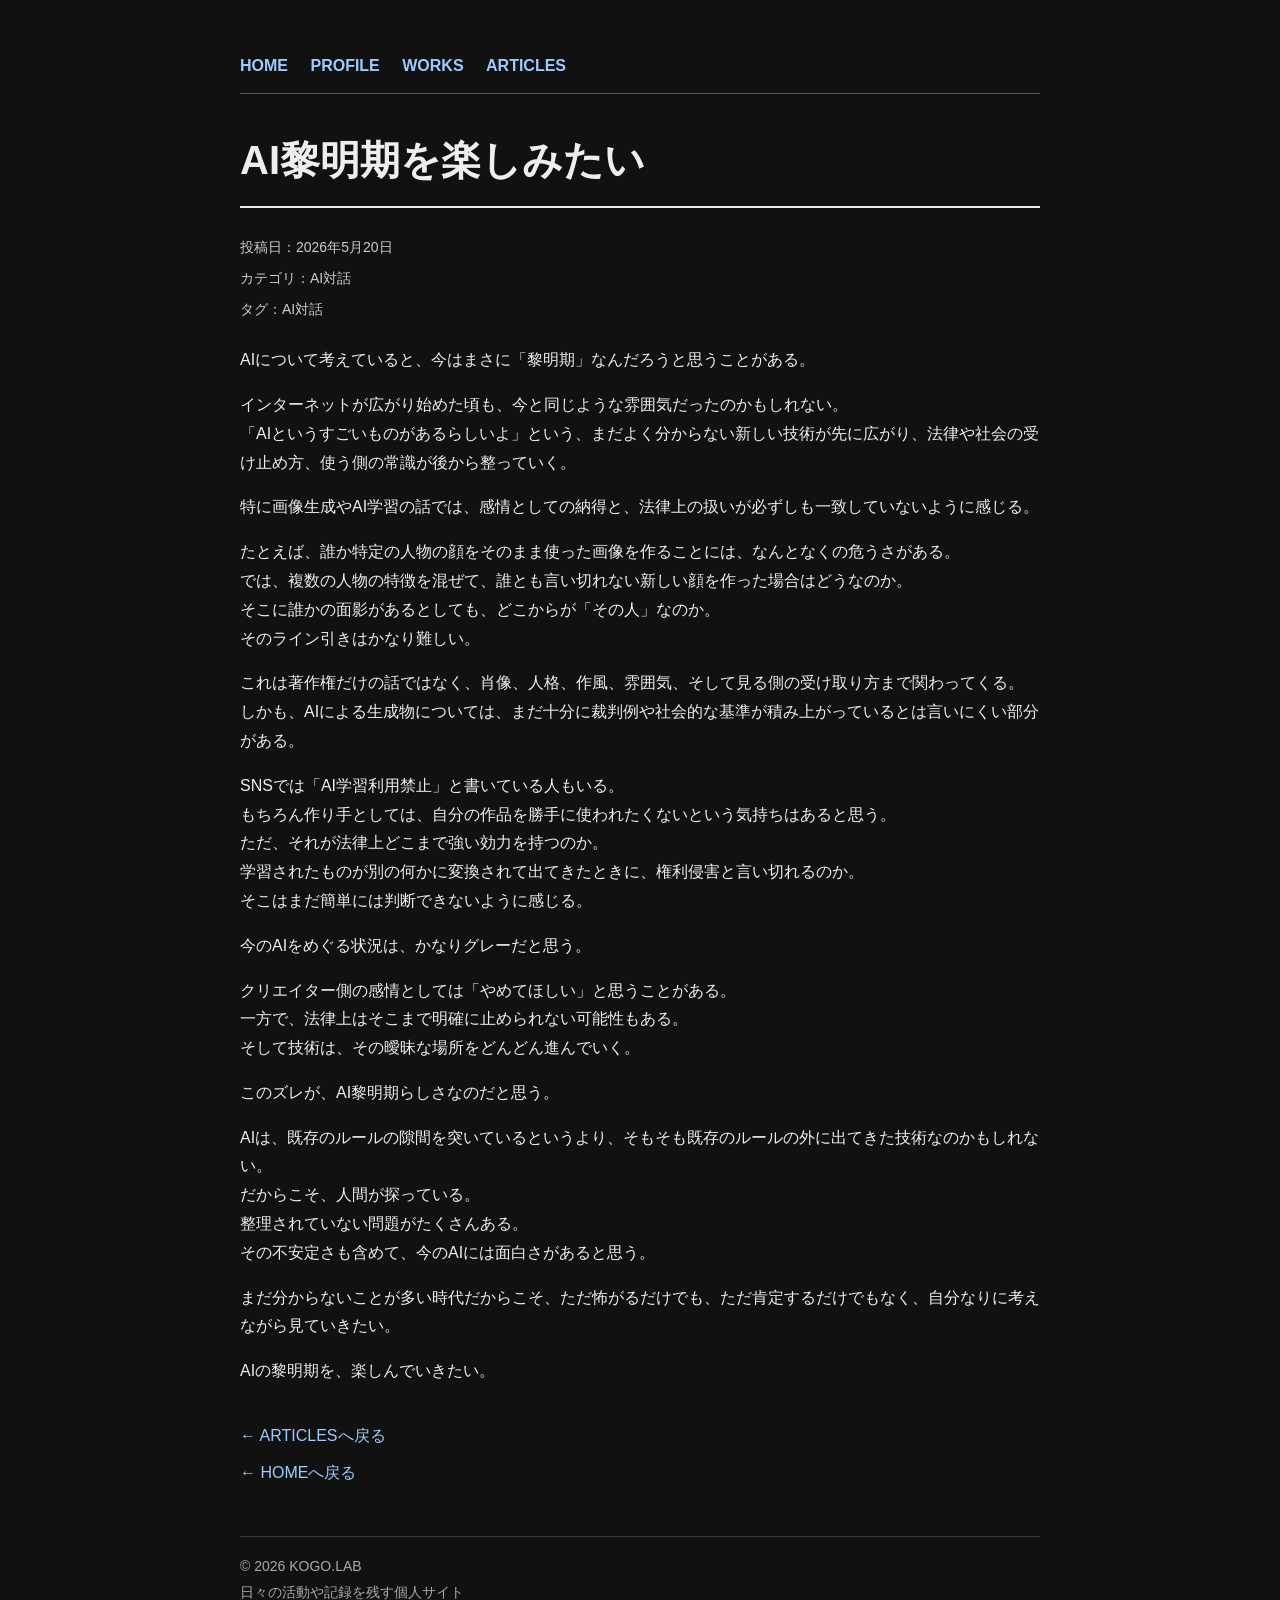
==== ai-dawn.html @ 73c8b91a "Add new article page: AI黎明期を楽しみたい" ====
<!DOCTYPE html>
<html lang="ja">
<head>
  <meta charset="UTF-8">
  <meta name="viewport" content="width=device-width, initial-scale=1.0">
  <title>AI黎明期を楽しみたい - KOGO.LAB</title>
  <link rel="stylesheet" href="style.css">
  <link rel="icon" type="image/png" href="assets/images/profile-icon.png">
</head>
<body>

  <nav>
    <a href="index.html">HOME</a>
    <a href="profile.html">PROFILE</a>
    <a href="works.html">WORKS</a>
    <a href="articles.html">ARTICLES</a>
  </nav>

  <h1>AI黎明期を楽しみたい</h1>

  <p class="article-meta">投稿日：2026年5月20日</p>
  <p class="article-meta">カテゴリ：AI対話</p>
  <p class="article-meta">タグ：AI対話</p>

  <div class="article-body">
    <p>AIについて考えていると、今はまさに「黎明期」なんだろうと思うことがある。</p>

    <p>インターネットが広がり始めた頃も、今と同じような雰囲気だったのかもしれない。<br>
    「AIというすごいものがあるらしいよ」という、まだよく分からない新しい技術が先に広がり、法律や社会の受け止め方、使う側の常識が後から整っていく。</p>

    <p>特に画像生成やAI学習の話では、感情としての納得と、法律上の扱いが必ずしも一致していないように感じる。</p>

    <p>たとえば、誰か特定の人物の顔をそのまま使った画像を作ることには、なんとなくの危うさがある。<br>
    では、複数の人物の特徴を混ぜて、誰とも言い切れない新しい顔を作った場合はどうなのか。<br>
    そこに誰かの面影があるとしても、どこからが「その人」なのか。<br>
    そのライン引きはかなり難しい。</p>

    <p>これは著作権だけの話ではなく、肖像、人格、作風、雰囲気、そして見る側の受け取り方まで関わってくる。<br>
    しかも、AIによる生成物については、まだ十分に裁判例や社会的な基準が積み上がっているとは言いにくい部分がある。</p>

    <p>SNSでは「AI学習利用禁止」と書いている人もいる。<br>
    もちろん作り手としては、自分の作品を勝手に使われたくないという気持ちはあると思う。<br>
    ただ、それが法律上どこまで強い効力を持つのか。<br>
    学習されたものが別の何かに変換されて出てきたときに、権利侵害と言い切れるのか。<br>
    そこはまだ簡単には判断できないように感じる。</p>

    <p>今のAIをめぐる状況は、かなりグレーだと思う。</p>

    <p>クリエイター側の感情としては「やめてほしい」と思うことがある。<br>
    一方で、法律上はそこまで明確に止められない可能性もある。<br>
    そして技術は、その曖昧な場所をどんどん進んでいく。</p>

    <p>このズレが、AI黎明期らしさなのだと思う。</p>

    <p>AIは、既存のルールの隙間を突いているというより、そもそも既存のルールの外に出てきた技術なのかもしれない。<br>
    だからこそ、人間が探っている。<br>
    整理されていない問題がたくさんある。<br>
    その不安定さも含めて、今のAIには面白さがあると思う。</p>

    <p>まだ分からないことが多い時代だからこそ、ただ怖がるだけでも、ただ肯定するだけでもなく、自分なりに考えながら見ていきたい。</p>

    <p>AIの黎明期を、楽しんでいきたい。</p>
  </div>

  <div class="back-links">
    <p><a href="articles.html">← ARTICLESへ戻る</a></p>
    <p><a href="index.html">← HOMEへ戻る</a></p>
  </div>


  <footer class="site-footer">
    <p>© 2026 KOGO.LAB</p>
    <p>日々の活動や記録を残す個人サイト</p>
  </footer>

</body>
</html>
---- style.css ----
body {
  background-color: #111111;
  color: #eeeeee;
  font-family: sans-serif;
  max-width: 800px;
  margin: auto;
  padding: 40px 20px;
  line-height: 1.8;
}

h1 {
  font-size: 40px;
  border-bottom: 2px solid #eeeeee;
  padding-bottom: 10px;
}

h2 {
  margin-top: 40px;
}

.top-section {
  margin-top: 36px;
}

.top-section h2 {
  margin-top: 0;
}

a {
  color: #9ecbff;
  text-decoration: none;
}

a:hover {
  text-decoration: underline;
}

nav {
  margin-bottom: 30px;
  padding: 12px 0;
  border-bottom: 1px solid #555;
}

nav a {
  margin-right: 18px;
  color: #9ecbff;
  font-weight: bold;
}

.counter {
  font-size: 24px;
  letter-spacing: 3px;
}

.guide-cards {
  border: 1px solid #444;
  background-color: #181818;
  padding: 12px 16px;
}

.guide-cards p {
  margin: 8px 0;
}

.news-list li {
  margin-bottom: 6px;
}

.works-intro {
  margin-top: 24px;
}

.works-sections {
  display: grid;
  grid-template-columns: repeat(2, minmax(0, 1fr));
  gap: 16px;
  margin-top: 24px;
}

.works-card {
  border: 1px solid #3a3a3a;
  background-color: #181818;
  border-radius: 10px;
  padding: 16px;
}

.works-card h2 {
  margin: 0 0 10px;
}

.works-card p {
  margin: 0;
}

.works-status {
  margin-top: 10px !important;
  color: #cccccc;
  font-size: 14px;
}

.article-meta {
  margin: 0 0 6px;
  color: #cccccc;
  font-size: 14px;
}

.article-body {
  margin-top: 24px;
}

.back-links {
  margin-top: 36px;
}

.back-links p {
  margin: 0 0 8px;
}

.profile-card {
  display: flex;
  align-items: center;
  gap: 20px;
  border: 1px solid #3a3a3a;
  background-color: #181818;
  padding: 16px;
  border-radius: 10px;
  margin: 24px 0 32px;
}

.profile-card__icon {
  width: 160px;
  height: 160px;
  object-fit: cover;
  border-radius: 10px;
  flex-shrink: 0;
}

.profile-card__content h2 {
  margin-top: 0;
}

.profile-card__content p {
  margin-bottom: 0;
}

@media (max-width: 640px) {
  .works-sections {
    grid-template-columns: 1fr;
  }

  .profile-card {
    flex-direction: column;
    align-items: flex-start;
  }

  .profile-card__icon {
    width: 140px;
    height: 140px;
  }
}

.articles-intro {
  margin-top: 24px;
}

.articles-list {
  margin-top: 24px;
}

.article-item {
  border: 1px solid #3a3a3a;
  background-color: #181818;
  border-radius: 10px;
  padding: 14px 16px;
  margin-bottom: 14px;
}

.article-item__meta {
  margin: 0;
  color: #cccccc;
  font-size: 14px;
}

.article-item__meta + .article-item__meta {
  margin-top: 2px;
}

.article-item__title {
  margin: 8px 0 0;
}

.articles-categories {
  margin-top: 30px;
}

.articles-categories ul {
  margin: 8px 0 0;
  padding-left: 20px;
}

.articles-categories li {
  margin-bottom: 4px;
}

.site-footer {
  margin-top: 48px;
  padding-top: 18px;
  border-top: 1px solid #3a3a3a;
  color: #a9a9a9;
  font-size: 14px;
  line-height: 1.6;
}

.site-footer p {
  margin: 0;
}

.site-footer p + p {
  margin-top: 4px;
}
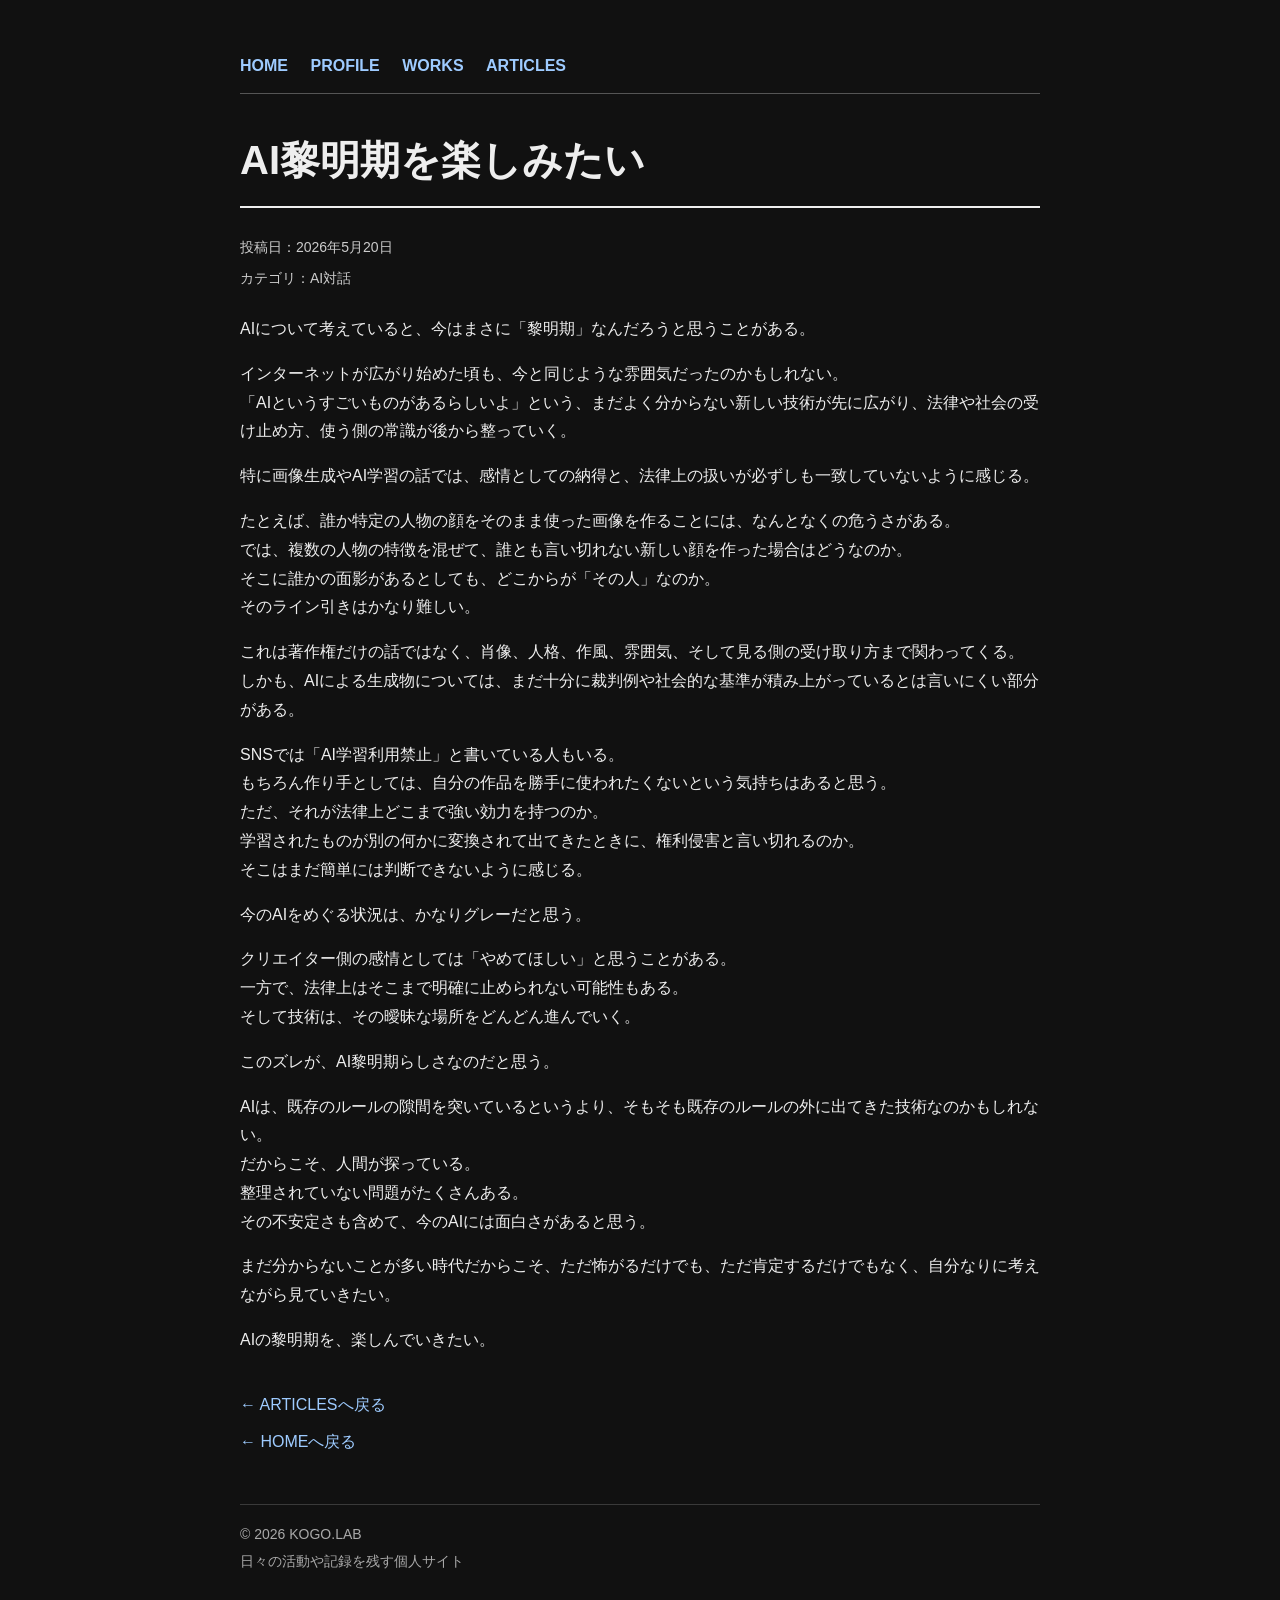
==== commit 02c69029: "Remove AI対話 tag display from AI dawn article pages" ====
--- a/ai-dawn.html
+++ b/ai-dawn.html
@@ -20,7 +20,6 @@
 
   <p class="article-meta">投稿日：2026年5月20日</p>
   <p class="article-meta">カテゴリ：AI対話</p>
-  <p class="article-meta">タグ：AI対話</p>
 
   <div class="article-body">
     <p>AIについて考えていると、今はまさに「黎明期」なんだろうと思うことがある。</p>
